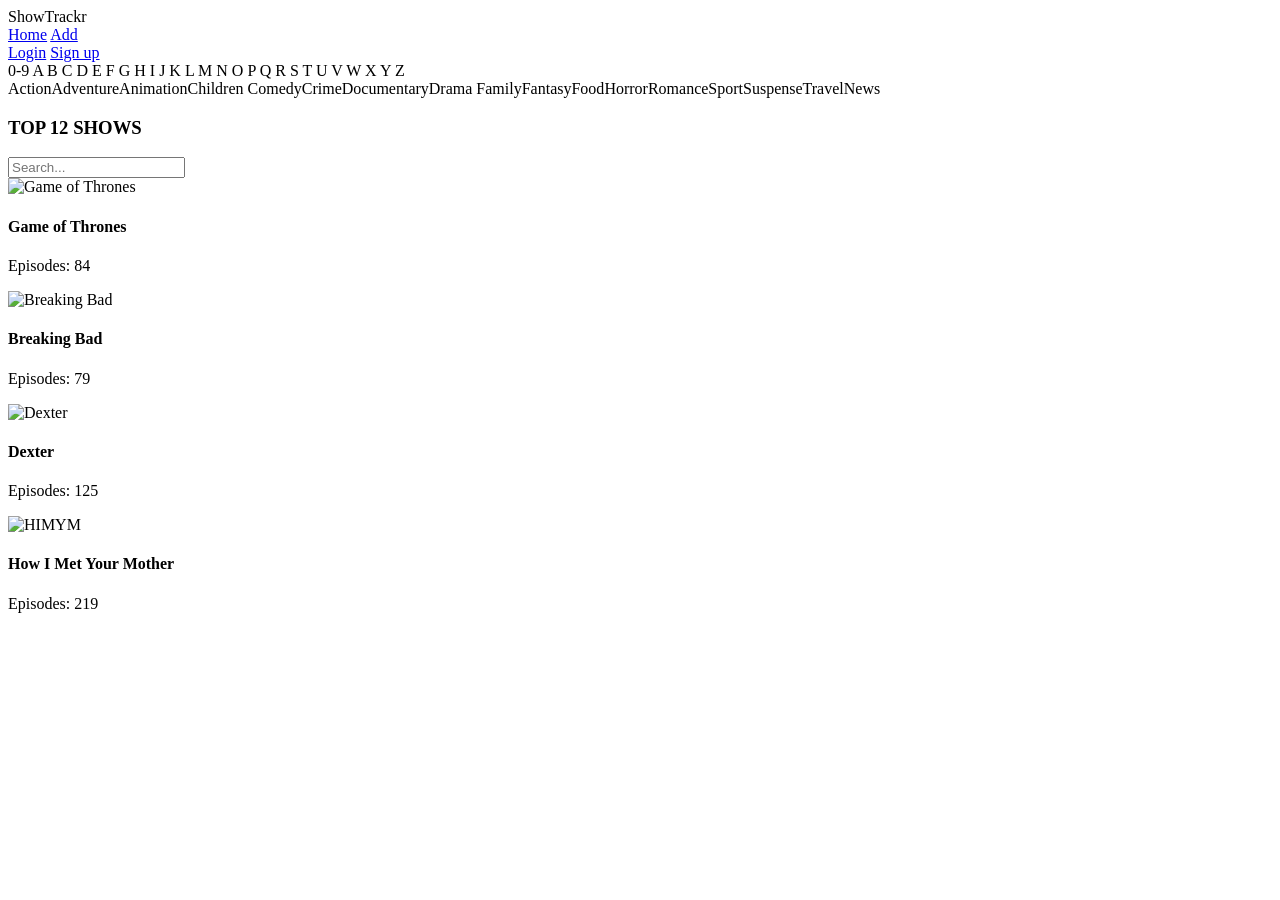
==== FirstName/index.html @ 00cda57b "index designed" ====
<!DOCTYPE html>
<html lang="en">
<head>
    <meta charset="UTF-8">
    <meta name="viewport" content="width=device-width, initial-scale=1.0">
    <title>ShowTrackr</title>
    <link rel="stylesheet" href="\css\style.css">
</head>
<body>

    <header>
        <nav class="navbar">
            <div class="nav-left">
                <div class="logo">Show<span class="track">Trackr</span></div>
                <a href="#" class="home">Home</a>
                <a href="\FirstName\add.html">Add</a>
            </div>
            <div class="nav-right">
                <a href="\FirstName\login.html">Login</a>
                <a href="\FirstName\signup.html">Sign up</a>
            </div>
        </nav>
    </header>

    <section class="filters">
        <div class="alphabet">
            0-9 A B C D E F G H I J K L M N O P Q R S T U V W X Y Z
        </div>
        <span class="action">
            <span>Action</span><span>Adventure</span><span>Animation</span><span>Children</span>
            <span>Comedy</span><span>Crime</span><span>Documentary</span><span>Drama</span>
            <span>Family</span><span>Fantasy</span><span>Food</span><span>Horror</span><span>Romance</span><span>Sport</span><span>Suspense</span><span>Travel</span><span>News</span>
        </div>
    </section>

    <main class="container">
        <div class="content-box">
            <div class="content-header">
                <h3>TOP 12 SHOWS</h3>
                <input type="text" placeholder="Search..." class="search-bar">
            </div>

            <div class="movie">
                <div class="movie-card">
                    <img src="\assets\GT.avif" alt="Game of Thrones">
                    <div class="movie-info">
                        <h4>Game of Thrones</h4>
                        <p>Episodes: 84</p>
                    </div>
                </div>
                <div class="movie-card">
                    <img src="\assets\BB.jpg" alt="Breaking Bad">
                    <div class="movie-info">
                        <h4>Breaking Bad</h4>
                        <p>Episodes: 79</p>
                    </div>
                </div>
                <div class="movie-card">
                    <img src="\assets\dexter.jpg" alt="Dexter">
                    <div class="movie-info">
                        <h4>Dexter</h4>
                        <p>Episodes: 125</p>
                    </div>
                </div>
                <div class="movie-card">
                    <img src="\assets\how.webp" alt="HIMYM">
                    <div class="movie-info">
                        <h4>How I Met Your Mother</h4>
                        <p>Episodes: 219</p>
                    </div>
                </div>
            </div>
        </div>
    </main>

</body>
</html>
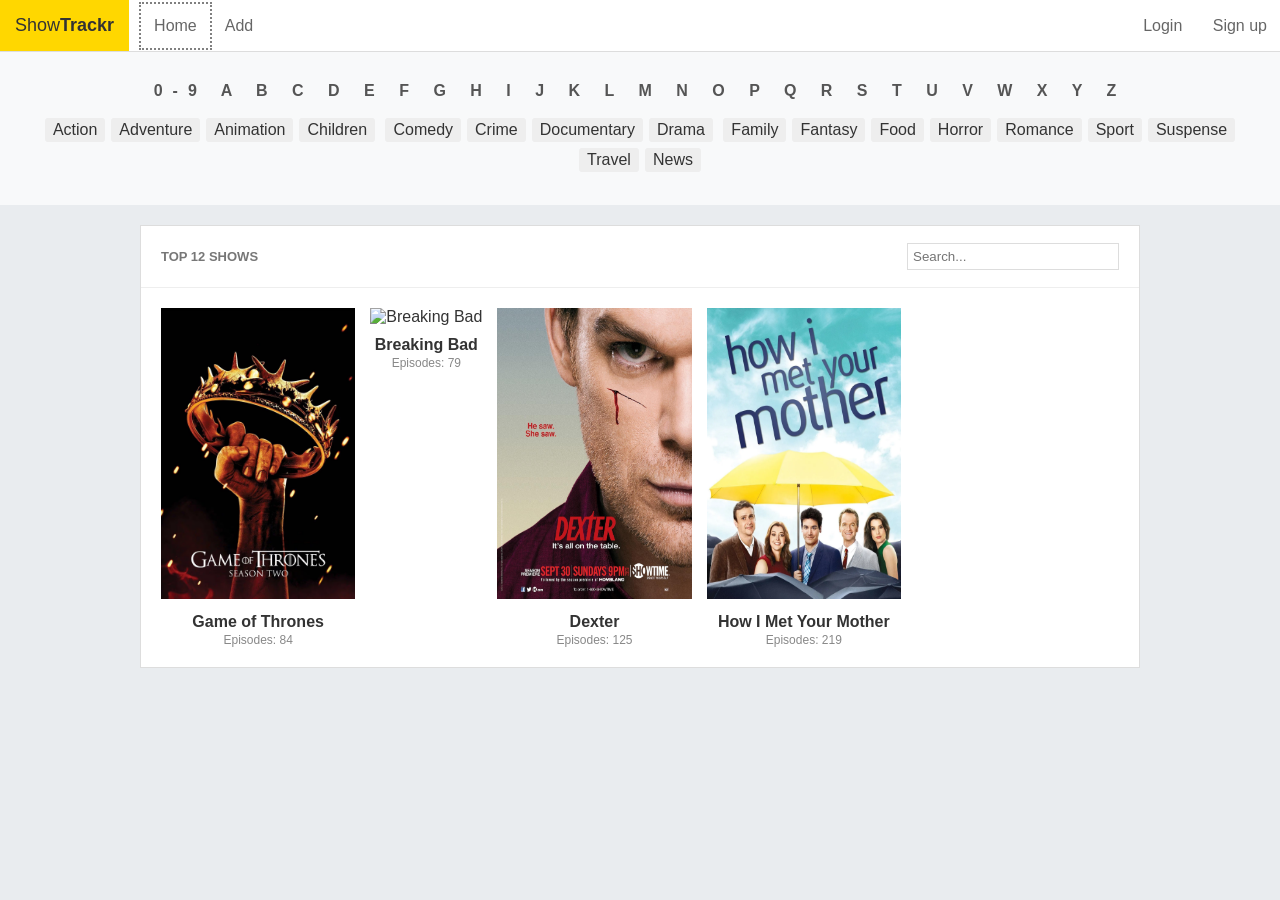
==== commit d14e1446: "index page title changed" ====
--- a/FirstName/index.html
+++ b/FirstName/index.html
@@ -3,7 +3,7 @@
 <head>
     <meta charset="UTF-8">
     <meta name="viewport" content="width=device-width, initial-scale=1.0">
-    <title>ShowTrackr</title>
+    <title>Show-Trackr</title>
     <link rel="stylesheet" href="\css\style.css">
 </head>
 <body>
